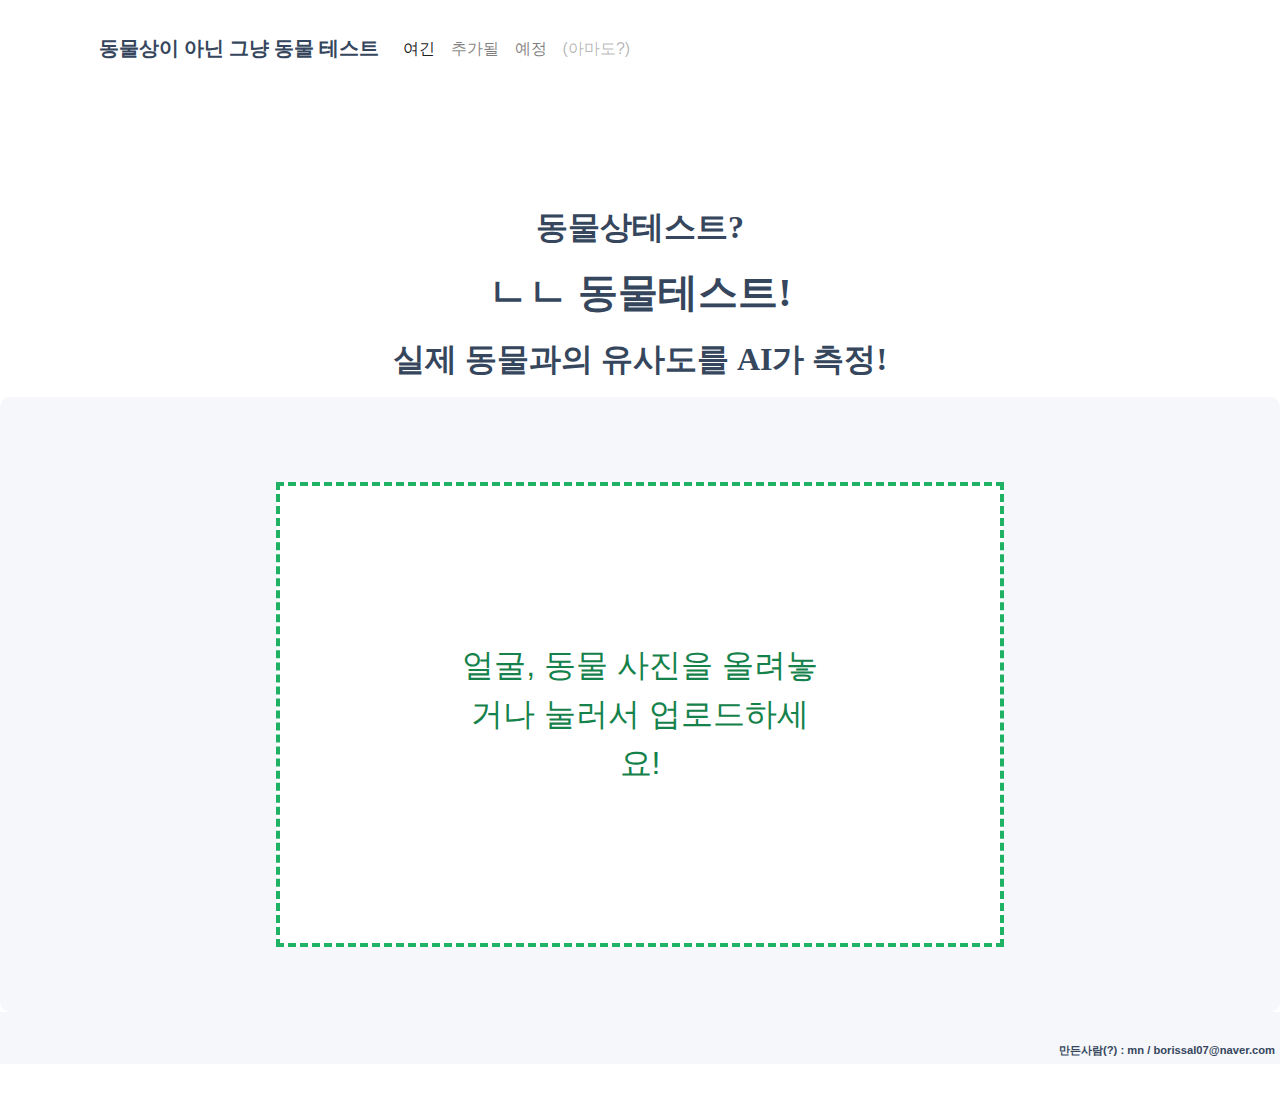
==== index.html @ 6eb0b176 "Update index.html" ====
<!DOCTYPE html>
<html lang="en">
  <head>
    <!-- Global site tag (gtag.js) - Google Analytics -->
    <script
      async
      src="https://www.googletagmanager.com/gtag/js?id=UA-165252222-1"
    ></script>
    <script>
      window.dataLayer = window.dataLayer || [];
      function gtag() {
        dataLayer.push(arguments);
      }
      gtag("js", new Date());

      gtag("config", "UA-165252222-1");
    </script>

    <!-- Required meta tags -->
    <meta charset="utf-8" />
    <meta
      name="viewport"
      content="width=device-width, initial-scale=1, shrink-to-fit=no"
    />
    <link rel="canonical" href="https://justanimal.netlify.app/" />
    <meta
      name="description"
      content="동물상 테스트? ㄴㄴ 순수 동물의 이미지로만 AI로 학습시킨 그냥 동물 테스트! 나와 닮은 동물은?"
    />
    <meta
      property="og:title"
      content="동물상이 아닌 그냥 동물 테스트
    "
    />
    <meta
      property="og:description"
      content="동물상 테스트? ㄴㄴ 순수 동물의 이미지로만 AI로 학습시킨 그냥 동물 테스트! 나와 닮은 동물은?
      "
    />

    <meta
      property="og:image"
      content="https://justanimal.netlify.app/twcard.jpg"
    />
    <meta
      name="twitter:card"
      content="동물상 테스트? ㄴㄴ 순수 동물의 이미지로만 AI로 학습시킨 그냥 동물 테스트! 나와 닮은 동물은?"
    />
    <meta name="twitter:title" content="동물상이 아닌 그냥 동물 테스트" />
    <meta
      name="twitter:description"
      content="동물상 테스트? ㄴㄴ 순수 동물의 이미지로만 AI로 학습시킨 그냥 동물 테스트! 나와 닮은 동물은?"
    />
    <meta
      name="twitter:image"
      content="https://justanimal.netlify.app/twcard.jpg"
    />
    <meta name="twitter:domain" content="동물상이 아닌 그냥 동물 테스트" />

    <link rel="apple-touch-icon" sizes="57x57" href="/apple-icon-57x57.png" />
    <link rel="apple-touch-icon" sizes="60x60" href="/apple-icon-60x60.png" />
    <link rel="apple-touch-icon" sizes="72x72" href="/apple-icon-72x72.png" />
    <link rel="apple-touch-icon" sizes="76x76" href="/apple-icon-76x76.png" />
    <link
      rel="apple-touch-icon"
      sizes="114x114"
      href="/apple-icon-114x114.png"
    />
    <link
      rel="apple-touch-icon"
      sizes="120x120"
      href="/apple-icon-120x120.png"
    />
    <link
      rel="apple-touch-icon"
      sizes="144x144"
      href="/apple-icon-144x144.png"
    />
    <link
      rel="apple-touch-icon"
      sizes="152x152"
      href="/apple-icon-152x152.png"
    />
    <link
      rel="apple-touch-icon"
      sizes="180x180"
      href="/apple-icon-180x180.png"
    />
    <link
      rel="icon"
      type="image/png"
      sizes="192x192"
      href="/android-icon-192x192.png"
    />
    <link rel="icon" type="image/png" sizes="32x32" href="/favicon-32x32.png" />
    <link rel="icon" type="image/png" sizes="96x96" href="/favicon-96x96.png" />
    <link rel="icon" type="image/png" sizes="16x16" href="/favicon-16x16.png" />
    <link rel="manifest" href="/manifest.json" />
    <meta name="msapplication-TileColor" content="#ffffff" />
    <meta name="msapplication-TileImage" content="/ms-icon-144x144.png" />
    <meta name="theme-color" content="#ffffff" />
    <!-- Bootstrap CSS -->
    <link
      rel="stylesheet"
      href="https://stackpath.bootstrapcdn.com/bootstrap/4.4.1/css/bootstrap.min.css"
      integrity="sha384-Vkoo8x4CGsO3+Hhxv8T/Q5PaXtkKtu6ug5TOeNV6gBiFeWPGFN9MuhOf23Q9Ifjh"
      crossorigin="anonymous"
    />
    <link rel="stylesheet" href="style.css" />
    <meta charset="UTF-8" />
    <meta name="viewport" content="width=device-width, initial-scale=1.0" />
    <title>동물상이 아닌 그냥 동물 테스트</title>
    <!-- Go to www.addthis.com/dashboard to customize your tools -->
    <script
      type="text/javascript"
      src="//s7.addthis.com/js/300/addthis_widget.js#pubid=ra-5eabb00dd5825983"
    ></script>
    <meta
      name="naver-site-verification"
      content="beffeff4135f40f1d6f87161c26bf9e3bced613c"
    />
    <meta property="al:ios:url" content="applinks://docs" />
    <meta property="al:android:url" content="applinks://docs" />
  </head>

  <body>
    <nav class="navbar navbar-expand-lg navbar-light nav-distance">
      <a class="navbar-brand" href="#">동물상이 아닌 그냥 동물 테스트</a>
      <button
        class="navbar-toggler"
        type="button"
        data-toggle="collapse"
        data-target="#navbarNav"
        aria-controls="navbarNav"
        aria-expanded="false"
        aria-label="Toggle navigation"
      >
        <span class="navbar-toggler-icon"></span>
      </button>
      <div class="collapse navbar-collapse" id="navbarNav">
        <ul class="navbar-nav">
          <li class="nav-item active">
            <a class="nav-link" href="#"
              >여긴<span class="sr-only">(current)</span></a
            >
          </li>
          <li class="nav-item">
            <a class="nav-link" href="#">추가될</a>
          </li>
          <li class="nav-item">
            <a class="nav-link" href="#">예정</a>
          </li>
          <li class="nav-item">
            <a
              class="nav-link disabled"
              href="#"
              tabindex="-1"
              aria-disabled="true"
              >(아마도?)</a
            >
          </li>
        </ul>
      </div>
    </nav>
    <section class="section">
      <h2 class="subtitle">동물상테스트?</h2>
      <h1 class="title">ㄴㄴ 동물테스트!</h1>
      <h2 class="subtitle">실제 동물과의 유사도를 AI가 측정!</h2>
    </section>
    <script
      class="jsbin"
      src="https://ajax.googleapis.com/ajax/libs/jquery/1/jquery.min.js"
    ></script>
    <div class="file-upload">
      <div class="image-upload-wrap">
        <input
          class="file-upload-input"
          type="file"
          onchange="readURL(this);"
          accept="image/*"
        />
        <div class="drag-text">
          <h3 class="upload-text">
            얼굴, 동물 사진을 올려놓거나 눌러서 업로드하세요!
          </h3>
        </div>
      </div>
      <div class="file-upload-content">
        <img
          class="file-upload-image"
          id="face-image"
          src="#"
          alt="your image"
        />
        <div class="equaldiv"><h1 class="equal">=</h1></div>

        <div class="result-image"></div>
        <div id="label-container"></div>
        <div class="answer"></div>
        <div class="container">
          <div class="row">
            <div class="colll">
              <div class="chart horizontal-chart clearfix"></div>
            </div>
          </div>
        </div>

        <div class="image-title-wrap">
          <!-- Go to www.addthis.com/dashboard to customize your tools -->
          <div class="addthis_inline_share_toolbox"></div>
        </div>
      </div>
    </div>

    <div class="maded">
      만든사람(?) : mn / borissal07@naver.com
    </div>
    <div id="webcam-container"></div>
    <div id="disqus_thread"></div>
    <script>
      /**
       *  RECOMMENDED CONFIGURATION VARIABLES: EDIT AND UNCOMMENT THE SECTION BELOW TO INSERT DYNAMIC VALUES FROM YOUR PLATFORM OR CMS.
       *  LEARN WHY DEFINING THESE VARIABLES IS IMPORTANT: https://disqus.com/admin/universalcode/#configuration-variables*/
      /*
    var disqus_config = function () {
    this.page.url = PAGE_URL;  // Replace PAGE_URL with your page's canonical URL variable
    this.page.identifier = PAGE_IDENTIFIER; // Replace PAGE_IDENTIFIER with your page's unique identifier variable
    };
    */
      (function () {
        // DON'T EDIT BELOW THIS LINE
        var d = document,
          s = d.createElement("script");
        s.src = "https://hellomn.disqus.com/embed.js";
        s.setAttribute("data-timestamp", +new Date());
        (d.head || d.body).appendChild(s);
      })();
    </script>
    <noscript
      >Please enable JavaScript to view the
      <a href="https://disqus.com/?ref_noscript"
        >comments powered by Disqus.</a
      ></noscript
    >

    <script
      src="https://code.jquery.com/jquery-3.4.1.slim.min.js"
      integrity="sha384-J6qa4849blE2+poT4WnyKhv5vZF5SrPo0iEjwBvKU7imGFAV0wwj1yYfoRSJoZ+n"
      crossorigin="anonymous"
    ></script>
    <script
      src="https://cdn.jsdelivr.net/npm/popper.js@1.16.0/dist/umd/popper.min.js"
      integrity="sha384-Q6E9RHvbIyZFJoft+2mJbHaEWldlvI9IOYy5n3zV9zzTtmI3UksdQRVvoxMfooAo"
      crossorigin="anonymous"
    ></script>
    <script
      src="https://stackpath.bootstrapcdn.com/bootstrap/4.4.1/js/bootstrap.min.js"
      integrity="sha384-wfSDF2E50Y2D1uUdj0O3uMBJnjuUD4Ih7YwaYd1iqfktj0Uod8GCExl3Og8ifwB6"
      crossorigin="anonymous"
    ></script>

    <script>
      function readURL(input) {
        if (input.files && input.files[0]) {
          var reader = new FileReader();

          reader.onload = function (e) {
            $(".image-upload-wrap").hide();

            $(".file-upload-image").attr("src", e.target.result);
            $(".file-upload-content").show();

            $(".image-title").html(input.files[0].name);
          };

          reader.readAsDataURL(input.files[0]);
          init().then(() => {
            predict();
          });
        } else {
          removeUpload();
        }
      }

      function removeUpload() {
        $(".file-upload-input").replaceWith($(".file-upload-input").clone());
        $(".file-upload-content").hide();
        $(".image-upload-wrap").show();
      }
      $(".image-upload-wrap").bind("dragover", function () {
        $(".image-upload-wrap").addClass("image-dropping");
      });
      $(".image-upload-wrap").bind("dragleave", function () {
        $(".image-upload-wrap").removeClass("image-dropping");
      });
    </script>
    <script src="https://cdn.jsdelivr.net/npm/@tensorflow/tfjs@1.3.1/dist/tf.min.js"></script>
    <script src="https://cdn.jsdelivr.net/npm/@teachablemachine/image@0.8/dist/teachablemachine-image.min.js"></script>
    <script type="text/javascript">
      // More API functions here:
      // https://github.com/googlecreativelab/teachablemachine-community/tree/master/libraries/image

      // the link to your model provided by Teachable Machine export panel
      const URL = "https://teachablemachine.withgoogle.com/models/ryLTzFZfD/";

      let model, webcam, labelContainer, maxPredictions;

      // Load the image model and setup the webcam
      async function init() {
        const modelURL = URL + "model.json";
        const metadataURL = URL + "metadata.json";

        // load the model and metadata
        // Refer to tmImage.loadFromFiles() in the API to support files from a file picker
        // or files from your local hard drive
        // Note: the pose library adds "tmImage" object to your window (window.tmImage)
        model = await tmImage.load(modelURL, metadataURL);
        maxPredictions = model.getTotalClasses();

        labelContainer = document.getElementById("label-container");
        for (let i = 0; i < maxPredictions; i++) {
          // and class labels
          labelContainer.appendChild(document.createElement("div"));
        }
      }

      // run the webcam image through the image model
      async function predict() {
        // predict can take in an image, video or canvas html element

        var image = document.getElementById("face-image");
        const prediction = await model.predict(image, false);

        for (let i = 0; i < maxPredictions; i++) {
          if (prediction[i].className == "갈매기") {
            prediction[i].className = "갈메기";
          }
          if (prediction[i].className == "개미핥기") {
            prediction[i].className = "개미햝기";
          }
        }
        var mx1 = 0;
        var mx2 = -1;
        var mx3 = -1;
        var mx4 = -1;
        for (let i = 0; i < maxPredictions; i++) {
          if (prediction[mx1].probability < prediction[i].probability) mx1 = i;
        }
        for (let i = 0; i < maxPredictions; i++) {
          if (i == mx1) continue;
          if (mx2 == -1) mx2 = i;
          if (prediction[mx2].probability < prediction[i].probability) mx2 = i;
        }
        for (let i = 0; i < maxPredictions; i++) {
          if (i == mx1 || i == mx2) continue;
          if (mx3 == -1) mx3 = i;
          if (prediction[mx3].probability < prediction[i].probability) mx3 = i;
        }
        for (let i = 0; i < maxPredictions; i++) {
          if (i == mx1 || i == mx2 || i == mx3) continue;
          if (mx4 == -1) mx4 = i;
          if (prediction[mx4].probability < prediction[i].probability) mx4 = i;
        }
        $(".result-image").html(
          "<img src = ./sumnail/" + prediction[mx1].className + "/img1.jpg>"
        );

        if (prediction[mx1].probability > 0.9) {
          $(".answer").text(
            prediction[mx1].className +
              "(이)네;; 백과사전에서 이미지 긁어왔나 너무 딱봐도 " +
              prediction[mx1].className +
              ";;"
          );
        } else if (prediction[mx1].probability > 0.6) {
          $(".answer").text(
            prediction[mx1].className + "아님? 동물원에서 본거같은데"
          );
        } else if (prediction[mx1].probability > 0.4) {
          $(".answer").text(
            prediction[mx1].className + "임!!! 내 뇌피셜이니까 맞을거임 ㅇㅇ"
          );
        } else if (prediction[mx1].probability > 0.2) {
          $(".answer").text(
            prediction[mx1].className +
              "아니냐? 아니면 그거의 친척이나 조카쯤 되겠네. 그런거같은데?"
          );
        } else {
          $(".answer").text(
            prediction[mx1].className +
              "인가? 이건 닮은 동물을 찾을수가 없다;; 너무 독창적이고 개성적으로 생겼네 ㅎ (칭찬임)"
          );
        }

        var data = [],
          bars = 4;
        var dataname = [];

        $(".horizontal-chart").append(
          "<div class='bar-wrapper'><div class='bar' style='width: " +
            prediction[mx1].probability.toFixed(2) * 100 +
            "%;' data-value='" +
            (prediction[mx1].probability * 100).toFixed(0) +
            "%' data-name='" +
            prediction[mx1].className +
            "'></div></div>"
        );
        $(".horizontal-chart").append(
          "<div class='bar-wrapper'><div class='bar' style='width: " +
            prediction[mx2].probability.toFixed(2) * 100 +
            "%;' data-value='" +
            (prediction[mx2].probability * 100).toFixed(0) +
            "%' data-name='" +
            prediction[mx2].className +
            "'></div></div>"
        );
        $(".horizontal-chart").append(
          "<div class='bar-wrapper'><div class='bar' style='width: " +
            prediction[mx3].probability.toFixed(2) * 100 +
            "%;' data-value='" +
            (prediction[mx3].probability * 100).toFixed(0) +
            "%' data-name='" +
            prediction[mx3].className +
            "'></div></div>"
        );
        $(".horizontal-chart").append(
          "<div class='bar-wrapper'><div class='bar' style='width: " +
            prediction[mx4].probability.toFixed(2) * 100 +
            "%;' data-value='" +
            (prediction[mx4].probability * 100).toFixed(0) +
            "%' data-name='" +
            prediction[mx4].className +
            "'></div></div>"
        );
      }
    </script>
  </body>
  <!-- Copyright (c) 2020 by Michael Prestonise (https://codepen.io/mprestonise/pen/rGaVYd)

  Permission is hereby granted, free of charge, to any person obtaining a copy of this software and associated documentation files (the "Software"), to deal in the Software without restriction, including without limitation the rights to use, copy, modify, merge, publish, distribute, sublicense, and/or sell copies of the Software, and to permit persons to whom the Software is furnished to do so, subject to the following conditions:
  
  The above copyright notice and this permission notice shall be included in all copies or substantial portions of the Software.
  
  THE SOFTWARE IS PROVIDED "AS IS", WITHOUT WARRANTY OF ANY KIND, EXPRESS OR IMPLIED, INCLUDING BUT NOT LIMITED TO THE WARRANTIES OF MERCHANTABILITY, FITNESS FOR A PARTICULAR PURPOSE AND NONINFRINGEMENT. IN NO EVENT SHALL THE AUTHORS OR COPYRIGHT HOLDERS BE LIABLE FOR ANY CLAIM, DAMAGES OR OTHER LIABILITY, WHETHER IN AN ACTION OF CONTRACT, TORT OR OTHERWISE, ARISING FROM, OUT OF OR IN CONNECTION WITH THE SOFTWARE OR THE USE OR OTHER DEALINGS IN THE SOFTWARE.
   -->

  <!-- Copyright (c) 2020 by Aaron Vanston
  (https://codepen.io/aaronvanston/pen/yNYOXR)

   Permission is hereby granted, free of charge, to any person obtaining a copy of this software and associated documentation files (the "Software"), to deal in the Software without restriction, including without limitation the rights to use, copy, modify, merge, publish, distribute, sublicense, and/or sell copies of the Software, and to permit persons to whom the Software is furnished to do so, subject to the following conditions:

The above copyright notice and this permission notice shall be included in all copies or substantial portions of the Software.

THE SOFTWARE IS PROVIDED "AS IS", WITHOUT WARRANTY OF ANY KIND, EXPRESS OR IMPLIED, INCLUDING BUT NOT LIMITED TO THE WARRANTIES OF MERCHANTABILITY, FITNESS FOR A PARTICULAR PURPOSE AND NONINFRINGEMENT. IN NO EVENT SHALL THE AUTHORS OR COPYRIGHT HOLDERS BE LIABLE FOR ANY CLAIM, DAMAGES OR OTHER LIABILITY, WHETHER IN AN ACTION OF CONTRACT, TORT OR OTHERWISE, ARISING FROM, OUT OF OR IN CONNECTION WITH THE SOFTWARE OR THE USE OR OTHER DEALINGS IN THE SOFTWARE. -->
</html>
---- style.css ----
body {
  font-family: sans-serif;
  background-color: #ffffff;
}

.file-upload {
  border-radius: 10px;
  border: solid 1.5px #f6f7fa;
  background-color: #f6f7fa;
  margin: 0;
  height: 50%;
  padding: 5% 0;
}
.nav-distance {
  padding: 2.1% 7.7%;
}
.file-upload-btn {
  width: 100%;
  margin: 0;
  color: #fff;
  background: #1fb264;
  border: none;
  padding: 10px;
  border-radius: 4px;
  border-bottom: 4px solid #15824b;
  transition: all 0.2s ease;
  outline: none;
  text-transform: uppercase;
  font-weight: 700;
}

.file-upload-btn:hover {
  background: #1aa059;
  color: #ffffff;
  transition: all 0.2s ease;
  cursor: pointer;
}

.file-upload-btn:active {
  border: 0;
  transition: all 0.2s ease;
}

.file-upload-content {
  display: none;
  text-align: center;
}

.file-upload-input {
  position: absolute;
  margin: 0;
  padding: 0;
  width: 100%;
  height: 100%;
  outline: none;
  opacity: 0;
  cursor: pointer;
}

.image-upload-wrap {
  width: 57%;
  margin: 0 auto;
  object-fit: contain;
  margin-top: 20px;
  background-color: #ffffff;
  border: 4px dashed #1fb264;
  position: relative;
  padding: 0;
}

.image-dropping,
.image-upload-wrap:hover {
  background-color: #1fb264;
  border: 4px dashed #ffffff;
}

.image-title-wrap {
  padding: 0 15px 15px 15px;
  color: #222;
}

.drag-text {
  text-align: center;
  padding: 20% 0;
}

.drag-text h3 {
  width: 50%;
  font-weight: 100;
  text-transform: uppercase;
  color: #15824b;
  height: 100%;
  font-size: 2rem;
  line-height: 1.53;
  text-align: center;
  margin: 0 auto;
}

.file-upload-image {
  max-height: 200px;
  max-width: 200px;
  margin: auto;
  padding: 20px;
}

.remove-image {
  width: 200px;
  margin: 0;
  color: #fff;
  background: #cd4535;
  border: none;
  padding: 10px;
  border-radius: 4px;
  border-bottom: 4px solid #b02818;
  transition: all 0.2s ease;
  outline: none;
  text-transform: uppercase;
  font-weight: 700;
}

.remove-image:hover {
  background: #c13b2a;
  color: #ffffff;
  transition: all 0.2s ease;
  cursor: pointer;
}

.remove-image:active {
  border: 0;
  transition: all 0.2s ease;
}

.navbar-light .navbar-toggler {
  border-color: #ffffff;
}
.navbar-light .navbar-brand {
  font-family: NanumsquareR;
  font-weight: bold;
  line-height: 1.68;
  text-align: left;
  color: #35465d;
}

.section {
  align-content: center;
  justify-content: center;
  margin-top: 100px;
  padding: 0px;
  height: 200px;
}

.title {
  width: 100%;
  font-family: NanumSquareR;
  line-height: 1.67;
  text-align: center;
  color: #35465d;
}

.subtitle {
  width: 100%;
  font-family: NanumSquareR;
  line-height: 1.53;
  text-align: center;
  color: #35465d;
}

@media screen and (max-width: 600px) {
  html {
    font-size: 12px;
  }
  .navbar-brand {
    font-size: 1.5rem;
  }
}

.upload-text {
  font-size: 2rem;
  width: 50%;
  text-align: center;
  margin: 0 auto;
  margin-bottom: 5px;
  padding: 5px 0;
}

@media screen and (min-width: 1100px) {
  .drag-text {
    padding: 150px 0;
  }
}

.equaldiv .equal {
  font-size: 5rem;
}

body {
  padding-bottom: 50px;
}
h1,
h2,
h3,
h4,
h5 {
  font-weight: bold;
}
.chart {
  height: 250px;
  overflow: hidden;
}
.horizontal-chart {
  padding-right: 80px;
  padding-left: 80px;
}
.bar-wrapper {
  position: relative;
  display: inline-block;
}
.bar {
  position: absolute;
  background: #ef4d4d;
}
.horizontal-chart .bar-wrapper {
  height: calc(10% - 2px);
  width: 100%;
  margin-bottom: 2px;
  display: block;
}
.horizontal-chart .bar {
  left: 0px;
  min-width: 0%;
  max-width: 100%;
  height: 100%;
}
.bar:after {
  content: attr(data-value);
  position: relative;
  z-index: 0;
  opacity: 1;
  padding-left: 4px;
  font-weight: bold;
}
.bar:before {
  content: attr(data-name);
  position: absolute;
  font-weight: bold;
  left: -80px;
}
.horizontal-chart .bar:after {
  z-index: 0;
  position: absolute;
  width: 60px;
  top: calc(50% - 10px);
  right: -50px;
}

.colll {
  margin-left: 5%;
  width: 100%;
}

.result-image {
  margin-bottom: 5%;
}

.answer {
  font-weight: bold;
  font-size: 2rem;
  margin-bottom: 5%;
}

.maded {
  background-color: #f6f7fa;
  color: #35465d;
  font-weight: bold;
  right: 5px;
  font-size: 0.7rem;
  text-align: right;
  padding-top: 30px;
  padding-bottom: 5px;
  padding-right: 5px;
}
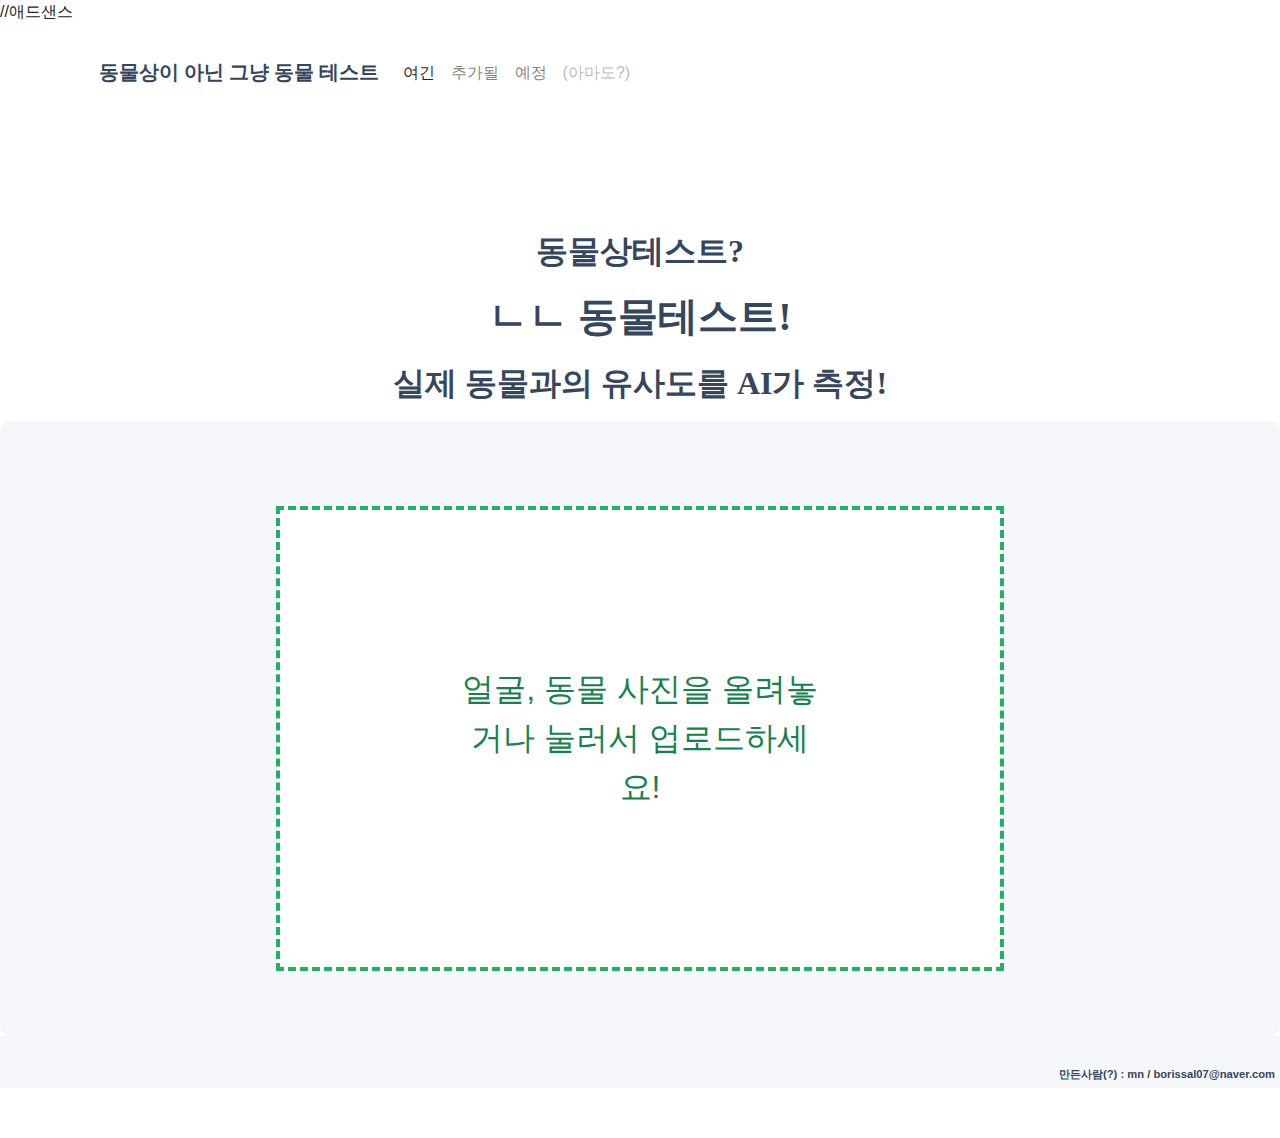
==== commit 34e33736: "Update index.html" ====
--- a/index.html
+++ b/index.html
@@ -121,6 +121,17 @@
     />
     <meta property="al:ios:url" content="applinks://docs" />
     <meta property="al:android:url" content="applinks://docs" />
+    <script
+      async
+      src="https://pagead2.googlesyndication.com/pagead/js/adsbygoogle.js"
+    ></script>
+    <script>
+      (adsbygoogle = window.adsbygoogle || []).push({
+        google_ad_client: "ca-pub-3168034288713416",
+        enable_page_level_ads: true,
+      });
+    </script>
+    //애드샌스
   </head>
 
   <body>
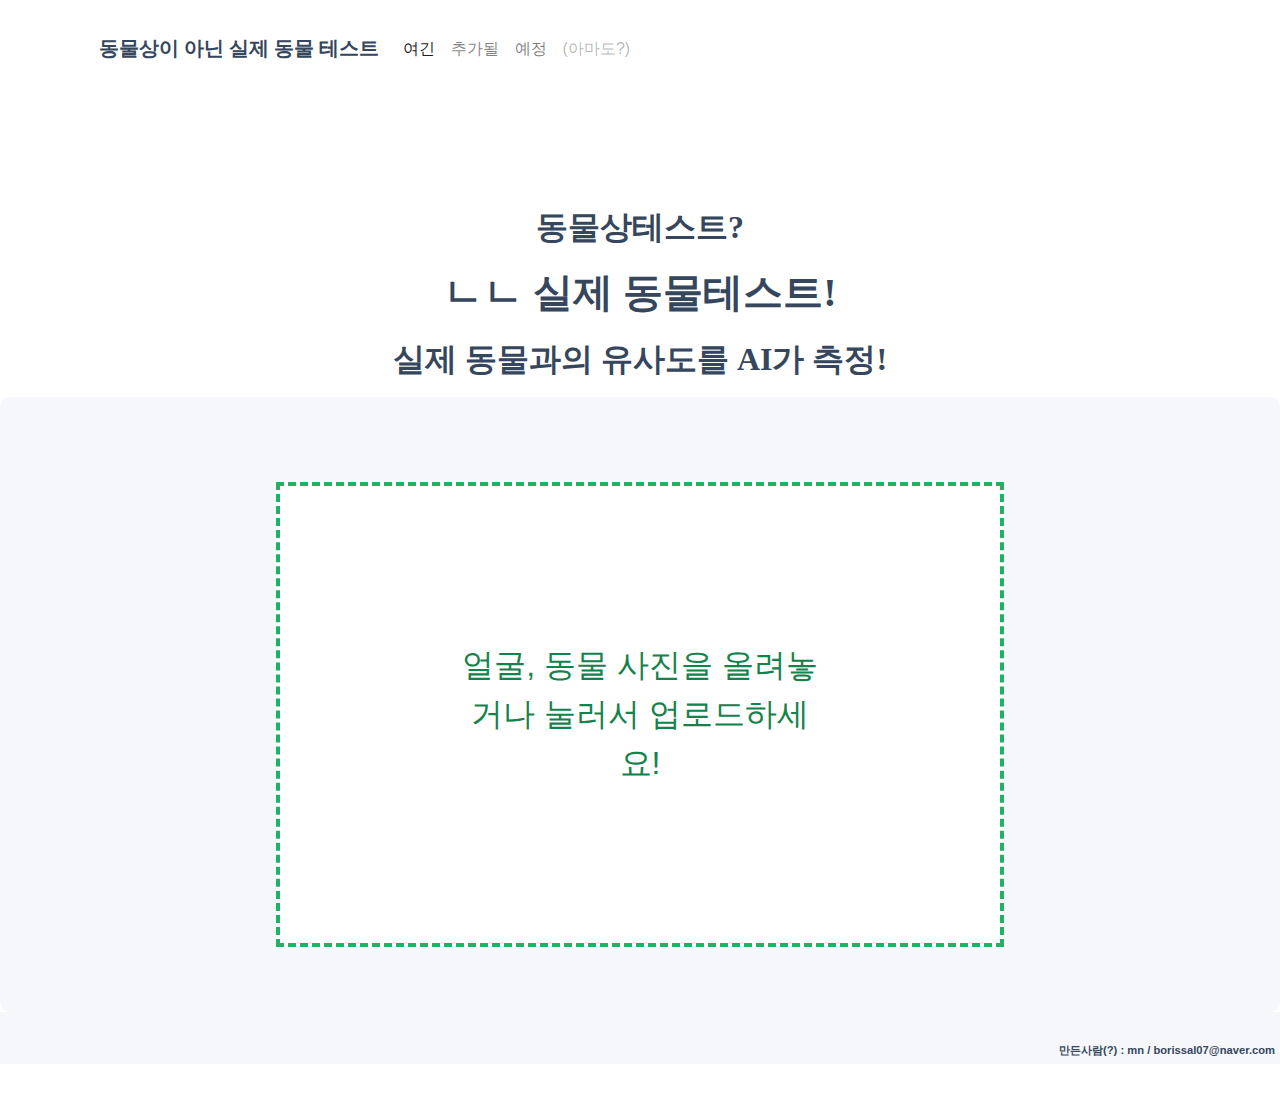
==== commit 915ed977: "Update index.html" ====
--- a/index.html
+++ b/index.html
@@ -25,16 +25,16 @@
     <link rel="canonical" href="https://justanimal.netlify.app/" />
     <meta
       name="description"
-      content="동물상 테스트? ㄴㄴ 순수 동물의 이미지로만 AI로 학습시킨 그냥 동물 테스트! 나와 닮은 동물은?"
+      content="동물상 테스트? ㄴㄴ 순수 동물의 이미지로만 AI로 학습시킨 실제 동물 테스트! 나와 닮은 동물은?"
     />
     <meta
       property="og:title"
-      content="동물상이 아닌 그냥 동물 테스트
+      content="동물상이 아닌 실제 동물 테스트
     "
     />
     <meta
       property="og:description"
-      content="동물상 테스트? ㄴㄴ 순수 동물의 이미지로만 AI로 학습시킨 그냥 동물 테스트! 나와 닮은 동물은?
+      content="동물상 테스트? ㄴㄴ 순수 동물의 이미지로만 AI로 학습시킨 실제 동물 테스트! 나와 닮은 동물은?
       "
     />
 
@@ -44,18 +44,18 @@
     />
     <meta
       name="twitter:card"
-      content="동물상 테스트? ㄴㄴ 순수 동물의 이미지로만 AI로 학습시킨 그냥 동물 테스트! 나와 닮은 동물은?"
-    />
-    <meta name="twitter:title" content="동물상이 아닌 그냥 동물 테스트" />
+      content="동물상 테스트? ㄴㄴ 순수 동물의 이미지로만 AI로 학습시킨 실제 동물 테스트! 나와 닮은 동물은?"
+    />
+    <meta name="twitter:title" content="동물상이 아닌 실제 동물 테스트" />
     <meta
       name="twitter:description"
-      content="동물상 테스트? ㄴㄴ 순수 동물의 이미지로만 AI로 학습시킨 그냥 동물 테스트! 나와 닮은 동물은?"
+      content="동물상 테스트? ㄴㄴ 순수 동물의 이미지로만 AI로 학습시킨 실제 동물 테스트! 나와 닮은 동물은?"
     />
     <meta
       name="twitter:image"
       content="https://justanimal.netlify.app/twcard.jpg"
     />
-    <meta name="twitter:domain" content="동물상이 아닌 그냥 동물 테스트" />
+    <meta name="twitter:domain" content="동물상이 아닌 실제 동물 테스트" />
 
     <link rel="apple-touch-icon" sizes="57x57" href="/apple-icon-57x57.png" />
     <link rel="apple-touch-icon" sizes="60x60" href="/apple-icon-60x60.png" />
@@ -109,7 +109,7 @@
     <link rel="stylesheet" href="style.css" />
     <meta charset="UTF-8" />
     <meta name="viewport" content="width=device-width, initial-scale=1.0" />
-    <title>동물상이 아닌 그냥 동물 테스트</title>
+    <title>동물상이 아닌 실제 동물 테스트</title>
     <!-- Go to www.addthis.com/dashboard to customize your tools -->
     <script
       type="text/javascript"
@@ -131,12 +131,11 @@
         enable_page_level_ads: true,
       });
     </script>
-    //애드샌스
   </head>
 
   <body>
     <nav class="navbar navbar-expand-lg navbar-light nav-distance">
-      <a class="navbar-brand" href="#">동물상이 아닌 그냥 동물 테스트</a>
+      <a class="navbar-brand" href="#">동물상이 아닌 실제 동물 테스트</a>
       <button
         class="navbar-toggler"
         type="button"
@@ -175,7 +174,7 @@
     </nav>
     <section class="section">
       <h2 class="subtitle">동물상테스트?</h2>
-      <h1 class="title">ㄴㄴ 동물테스트!</h1>
+      <h1 class="title">ㄴㄴ 실제 동물테스트!</h1>
       <h2 class="subtitle">실제 동물과의 유사도를 AI가 측정!</h2>
     </section>
     <script
@@ -226,6 +225,18 @@
     <div class="maded">
       만든사람(?) : mn / borissal07@naver.com
     </div>
+    <ins
+      class="kakao_ad_area"
+      style="display: none;"
+      data-ad-unit="DAN-1ib38nbbhecti"
+      data-ad-width="728"
+      data-ad-height="90"
+    ></ins>
+    <script
+      type="text/javascript"
+      src="//t1.daumcdn.net/kas/static/ba.min.js"
+      async
+    ></script>
     <div id="webcam-container"></div>
     <div id="disqus_thread"></div>
     <script>
